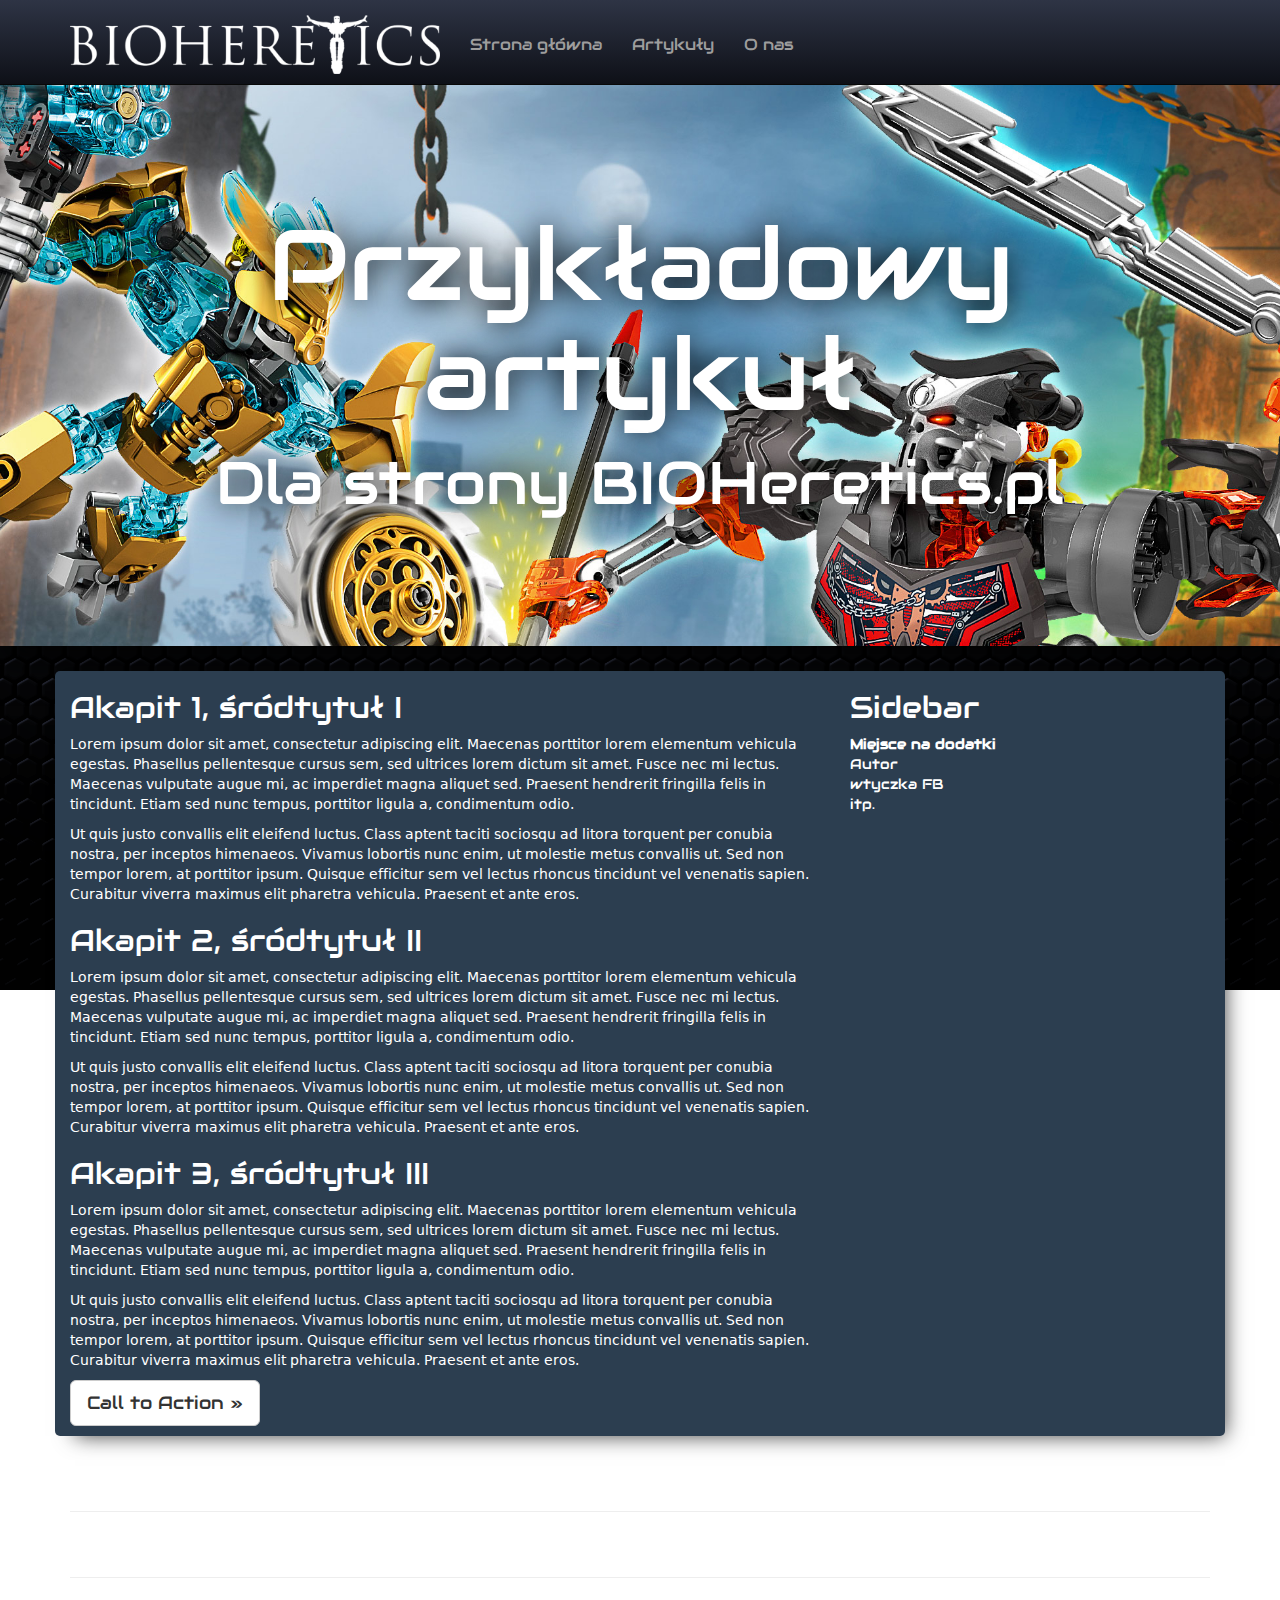
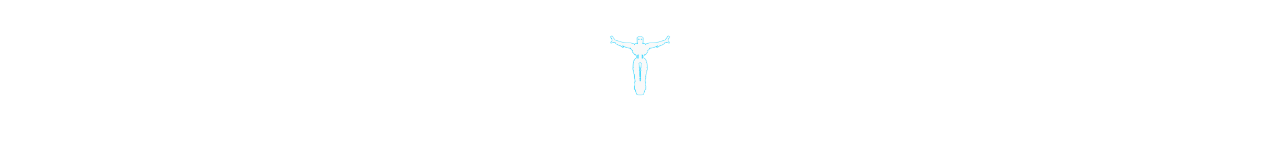
==== article/index.html @ 72b4900e "Added files via upload" ====
<!DOCTYPE html>
<html lang="en">

<head>

    <meta charset="utf-8">
    <meta http-equiv="X-UA-Compatible" content="IE=edge">
    <meta name="viewport" content="width=device-width, initial-scale=1">
    <meta name="description" content="">
    <meta name="author" content="">

    <title>BIOHeretics - Przykładowy artykuł</title>

    <!-- Bootstrap Core CSS -->
    <link href="css/bootstrap.min.css" rel="stylesheet">
	
	    <!-- Custom CSS -->
    <link href="css/portfolio-item.css" rel="stylesheet">

    <!-- Custom CSS -->
    <link href="css/style.css" rel="stylesheet">

    <!-- HTML5 Shim and Respond.js IE8 support of HTML5 elements and media queries -->
    <!-- WARNING: Respond.js doesn't work if you view the page via file:// -->
    <!--[if lt IE 9]>
        <script src="https://oss.maxcdn.com/libs/html5shiv/3.7.0/html5shiv.js"></script>
        <script src="https://oss.maxcdn.com/libs/respond.js/1.4.2/respond.min.js"></script>
    <![endif]-->

</head>

<body>

    <!-- Navigation -->
    <nav class="navbar navbar-inverse navbar-fixed-top" role="navigation">
        <div class="container">
            <!-- Brand and toggle get grouped for better mobile display -->

            <div class="navbar-header " id="header">
				<a class="navbar-brand col-lg-4 col-sm-6 col-xs-9" href="#">
						<img id="logo" class="img-responsive" src="img/full_logo_small.png" alt="BIOHeretics">
				</a>
				<button type="button" class="navbar-toggle" data-toggle="collapse" data-target="#bs-example-navbar-collapse-1">
                    <span class="sr-only">Toggle navigation</span>
                    <span class="icon-bar"></span>
                    <span class="icon-bar"></span>
                    <span class="icon-bar"></span>
                </button>
            
            <!-- Collect the nav links, forms, and other content for toggling -->
            <div class="collapse navbar-collapse col-lg-8 col-sm-6 col-xs-12" id="bs-example-navbar-collapse-1">
                <ul class="nav navbar-nav">
                    <li>
                        <a href="#">Strona główna</a>
                    </li>
                    <li>
                        <a href="#">Artykuły</a>
                    </li>
                    <li>
                        <a href="#">O nas</a>
                    </li>
                </ul>
            </div>
			</div>
            <!-- /.navbar-collapse -->
        </div>
        <!-- /.container -->
    </nav>
	
    <!-- Full Width Image Header -->
    <header class="header-image">
        <div class="headline">
            <div class="container">
                <h1>Przykładowy artykuł</h1>
                <h2>Dla strony BIOHeretics.pl</h2>
            </div>
        </div>
    </header>

     <!-- Page Content -->
    <div class="container">



        <div class="row" id="content">
            <div class="col-sm-8">
                <h2>Akapit 1, śródtytuł I</h2>
				<div id="text">
                <p>Lorem ipsum dolor sit amet, consectetur adipiscing elit. Maecenas porttitor lorem elementum vehicula egestas. 
				Phasellus pellentesque cursus sem, sed ultrices lorem dictum sit amet. Fusce nec mi lectus. Maecenas vulputate augue mi, ac imperdiet magna aliquet sed. 
				Praesent hendrerit fringilla felis in tincidunt. Etiam sed nunc tempus, porttitor ligula a, condimentum odio.</p>
                <p> Ut quis justo convallis elit eleifend luctus. 
				Class aptent taciti sociosqu ad litora torquent per conubia nostra, per inceptos himenaeos. Vivamus lobortis nunc enim, ut molestie metus convallis ut. 
				Sed non tempor lorem, at porttitor ipsum. Quisque efficitur sem vel lectus rhoncus tincidunt vel venenatis sapien. 
				Curabitur viverra maximus elit pharetra vehicula. Praesent et ante eros.
				</p>
				</div>
				
				<h2>Akapit 2, śródtytuł II</h2>
				<div id="text">
                <p>Lorem ipsum dolor sit amet, consectetur adipiscing elit. Maecenas porttitor lorem elementum vehicula egestas. 
				Phasellus pellentesque cursus sem, sed ultrices lorem dictum sit amet. Fusce nec mi lectus. Maecenas vulputate augue mi, ac imperdiet magna aliquet sed. 
				Praesent hendrerit fringilla felis in tincidunt. Etiam sed nunc tempus, porttitor ligula a, condimentum odio.</p>
                <p> Ut quis justo convallis elit eleifend luctus. 
				Class aptent taciti sociosqu ad litora torquent per conubia nostra, per inceptos himenaeos. Vivamus lobortis nunc enim, ut molestie metus convallis ut. 
				Sed non tempor lorem, at porttitor ipsum. Quisque efficitur sem vel lectus rhoncus tincidunt vel venenatis sapien. 
				Curabitur viverra maximus elit pharetra vehicula. Praesent et ante eros.
				</p>
				</div>
				
				<h2>Akapit 3, śródtytuł III</h2>
				<div id="text">
                <p>Lorem ipsum dolor sit amet, consectetur adipiscing elit. Maecenas porttitor lorem elementum vehicula egestas. 
				Phasellus pellentesque cursus sem, sed ultrices lorem dictum sit amet. Fusce nec mi lectus. Maecenas vulputate augue mi, ac imperdiet magna aliquet sed. 
				Praesent hendrerit fringilla felis in tincidunt. Etiam sed nunc tempus, porttitor ligula a, condimentum odio.</p>
                <p> Ut quis justo convallis elit eleifend luctus. 
				Class aptent taciti sociosqu ad litora torquent per conubia nostra, per inceptos himenaeos. Vivamus lobortis nunc enim, ut molestie metus convallis ut. 
				Sed non tempor lorem, at porttitor ipsum. Quisque efficitur sem vel lectus rhoncus tincidunt vel venenatis sapien. 
				Curabitur viverra maximus elit pharetra vehicula. Praesent et ante eros.
				</p>
				</div>
				
                <p>
                    <a class="btn btn-default btn-lg" href="#">Call to Action &raquo;</a>
                </p>
            </div>
            <div class="col-sm-4">
                <h2>Sidebar</h2>

                    <strong>Miejsce na dodatki</strong>
                    <br>Autor
                    <br>wtyczka FB
                    <br>itp.

            </div>
        </div>
        <!-- /.row -->



        <div class="row">

            <div class="col-lg-12">
                <h3 class="page-header" align="center">Podobne artykuły</h3>
            </div>

            <div class="col-md-3 col-sm-6">
                <a href="#">
                    <img class="img-responsive portfolio-item" src="http://placehold.it/1000x600" alt="">
                </a>
            </div>

            <div class="col-md-3 col-sm-6">
                <a href="#">
                    <img class="img-responsive portfolio-item" src="http://placehold.it/1000x600" alt="">
                </a>
            </div>

            <div class="col-md-3 col-sm-6">
                <a href="#">
                    <img class="img-responsive portfolio-item" src="http://placehold.it/1000x600" alt="">
                </a>
            </div>

            <div class="col-md-3 col-sm-6">
                <a href="#">
                    <img class="img-responsive portfolio-item" src="http://placehold.it/1000x600" alt="">
                </a>
            </div>

        </div>
        <!-- /.row -->

        <hr>

        <!-- Footer -->
			<footer>

            <div class="row">
				

                </div>
                <div class="col-lg-12" align="center">
					<img src="img/logo.png" style="width: 70px; heigth: 70px;" align="">
                    <p align="center" style="font-size: 10px;">LEGO, the LEGO logo and BIONICLE logo are trademarks and/or copyrights of the LEGO Group of companies which does not sponsor, 
					authorize or endorse this site. All other content is owned by their respective authors.</br>Copyright &copy; BIOHeretics 2015</p>
					
                </div>
            </div>
            <!-- /.row -->
        </footer>

        </div>
    <!-- /.container -->

    <!-- jQuery -->
    <script src="js/jquery.js"></script>

    <!-- Bootstrap Core JavaScript -->
    <script src="js/bootstrap.min.js"></script>

</body>

</html>
---- article/css/portfolio-item.css ----
/*!
 * Start Bootstrap - Portfolio Item HTML Template (http://startbootstrap.com)
 * Code licensed under the Apache License v2.0.
 * For details, see http://www.apache.org/licenses/LICENSE-2.0.
 */

body {
    padding-top: 70px; /* Required padding for .navbar-fixed-top. Remove if using .navbar-static-top. Change if height of navigation changes. */
}

.portfolio-item {
    margin-bottom: 25px;
}

footer {
    margin: 50px 0;
}
---- article/css/style.css ----
@font-face {
	font-family: "audiowide";
	src: url("../fonts/audiowide.ttf") format("truetype");
}

@font-face {	
	font-family: "bitstream";
	src: url("../fonts/bitstream.ttf") format("truetype");
}

body {

	font-family: audiowide;	
	background-image: url("../img/bg.png");
    background-repeat: no-repeat;
    background-attachment: fixed;
    background-position: center; 
	color: white;
}

div[id="content"]{
	background: #2c3e50;
	
	margin-top: 25px;
	
	border-radius: 5px 5px 5px 5px;
	-moz-border-radius: 5px 5px 5px 5px;
	-webkit-border-radius: 5px 5px 5px 5px;

	-webkit-box-shadow: 10px 10px 20px -10px rgba(0,0,0,0.75);
	-moz-box-shadow: 10px 10px 20px -10px rgba(0,0,0,0.75);
	box-shadow: 10px 10px 20px -10px rgba(0,0,0,0.75);
}

div[id="text"]{
font-family: bitstream;
}

.navbar-brand {
width: 400px;
height: 80px;	
}

.navbar{
 min-height: 80px;
}

.navbar-toggle{
margin-top: 25px;
margin-right: 25px;
}

.navbar-fixed-top {
background: rgba(46,52,69,1);
background: -moz-linear-gradient(top, rgba(46,52,69,1) 0%, rgba(14,16,23,1) 100%);
background: -webkit-gradient(left top, left bottom, color-stop(0%, rgba(46,52,69,1)), color-stop(100%, rgba(14,16,23,1)));
background: -webkit-linear-gradient(top, rgba(46,52,69,1) 0%, rgba(14,16,23,1) 100%);
background: -o-linear-gradient(top, rgba(46,52,69,1) 0%, rgba(14,16,23,1) 100%);
background: -ms-linear-gradient(top, rgba(46,52,69,1) 0%, rgba(14,16,23,1) 100%);
background: linear-gradient(to bottom, rgba(46,52,69,1) 0%, rgba(14,16,23,1) 100%);
filter: progid:DXImageTransform.Microsoft.gradient( startColorstr='#2e3445', endColorstr='#0e1017', GradientType=0 );

min-height: 85px;
font-size: 16px;
}

.navbar-nav {
  margin-top: 20px;
  height: auto;
  float: left;
}

.page-header {
	color: white;
}

footer {
	color: white;
	margin: 50px 0;
}

.header-image {
    display: block;
    width: 100%;
    text-align: center;
    background: url("../img/fight.jpg") no-repeat center center scroll;
    -webkit-background-size: cover;
    -moz-background-size: cover;
    background-size: cover;
    -o-background-size: cover;
	
	-webkit-box-shadow: 0px 15px 30px 0px rgba(0,0,0,0.75);
	-moz-box-shadow: 0px 15px 30px 0px rgba(0,0,0,0.75);
	box-shadow: 0px 15px 30px 0px rgba(0,0,0,0.75);
}

.headline {
    padding: 120px 0;
}

.headline h1 {
    font-size: 100px;
	text-shadow: 0 0 30px black;
}

.headline h2 {
    font-size: 60px;
	text-shadow: 0 0 30px black;
}

.featurette-divider {
    margin: 80px 0;
}

.featurette {
    overflow: hidden;
}

.featurette-image.pull-left {
    margin-right: 40px;
}

.featurette-image.pull-right {
    margin-left: 40px;
}

.featurette-heading {
    font-size: 50px;
}

footer {
    margin: 50px 0;
}

@media(max-width:1200px) {
    .headline h1 {
        font-size: 140px;
    }

    .headline h2 {
        font-size: 63px;
    }

    .featurette-divider {
        margin: 50px 0;
    }

    .featurette-image.pull-left {
        margin-right: 20px;
    }

    .featurette-image.pull-right {
        margin-left: 20px;
    }

    .featurette-heading {
        font-size: 35px;
    }
}

@media(max-width:991px) {
    .headline h1 {
        font-size: 105px;
    }

    .headline h2 {
        font-size: 50px;
    }

    .featurette-divider {
        margin: 40px 0;
    }

    .featurette-image {
        max-width: 50%;
    }

    .featurette-image.pull-left {
        margin-right: 10px;
    }

    .featurette-image.pull-right {
        margin-left: 10px;
    }

    .featurette-heading {
        font-size: 30px;
    }
}

@media(max-width:768px) {
    .container {
        margin: 0 15px;
    }

    .featurette-divider {
        margin: 40px 0;
    }

    .featurette-heading {
        font-size: 25px;
    }
}

@media(max-width:668px) {
    .headline h1 {
        font-size: 70px;
    }

    .headline h2 {
        font-size: 32px;
    }

    .featurette-divider {
        margin: 30px 0;
    }
}

@media(max-width:640px) {
    .headline {
        padding: 75px 0 25px 0;
    }

    .headline h1 {
        font-size: 60px;
    }

    .headline h2 {
        font-size: 30px;
    }
}

@media(max-width:375px) {
    .featurette-divider {
        margin: 10px 0;
    }

    .featurette-image {
        max-width: 100%;
    }

    .featurette-image.pull-left {
        margin-right: 0;
        margin-bottom: 10px;
    }

    .featurette-image.pull-right {
        margin-bottom: 10px;
        margin-left: 0;
    }
}
div[id="description"]{
	font-family: bitstream;
}
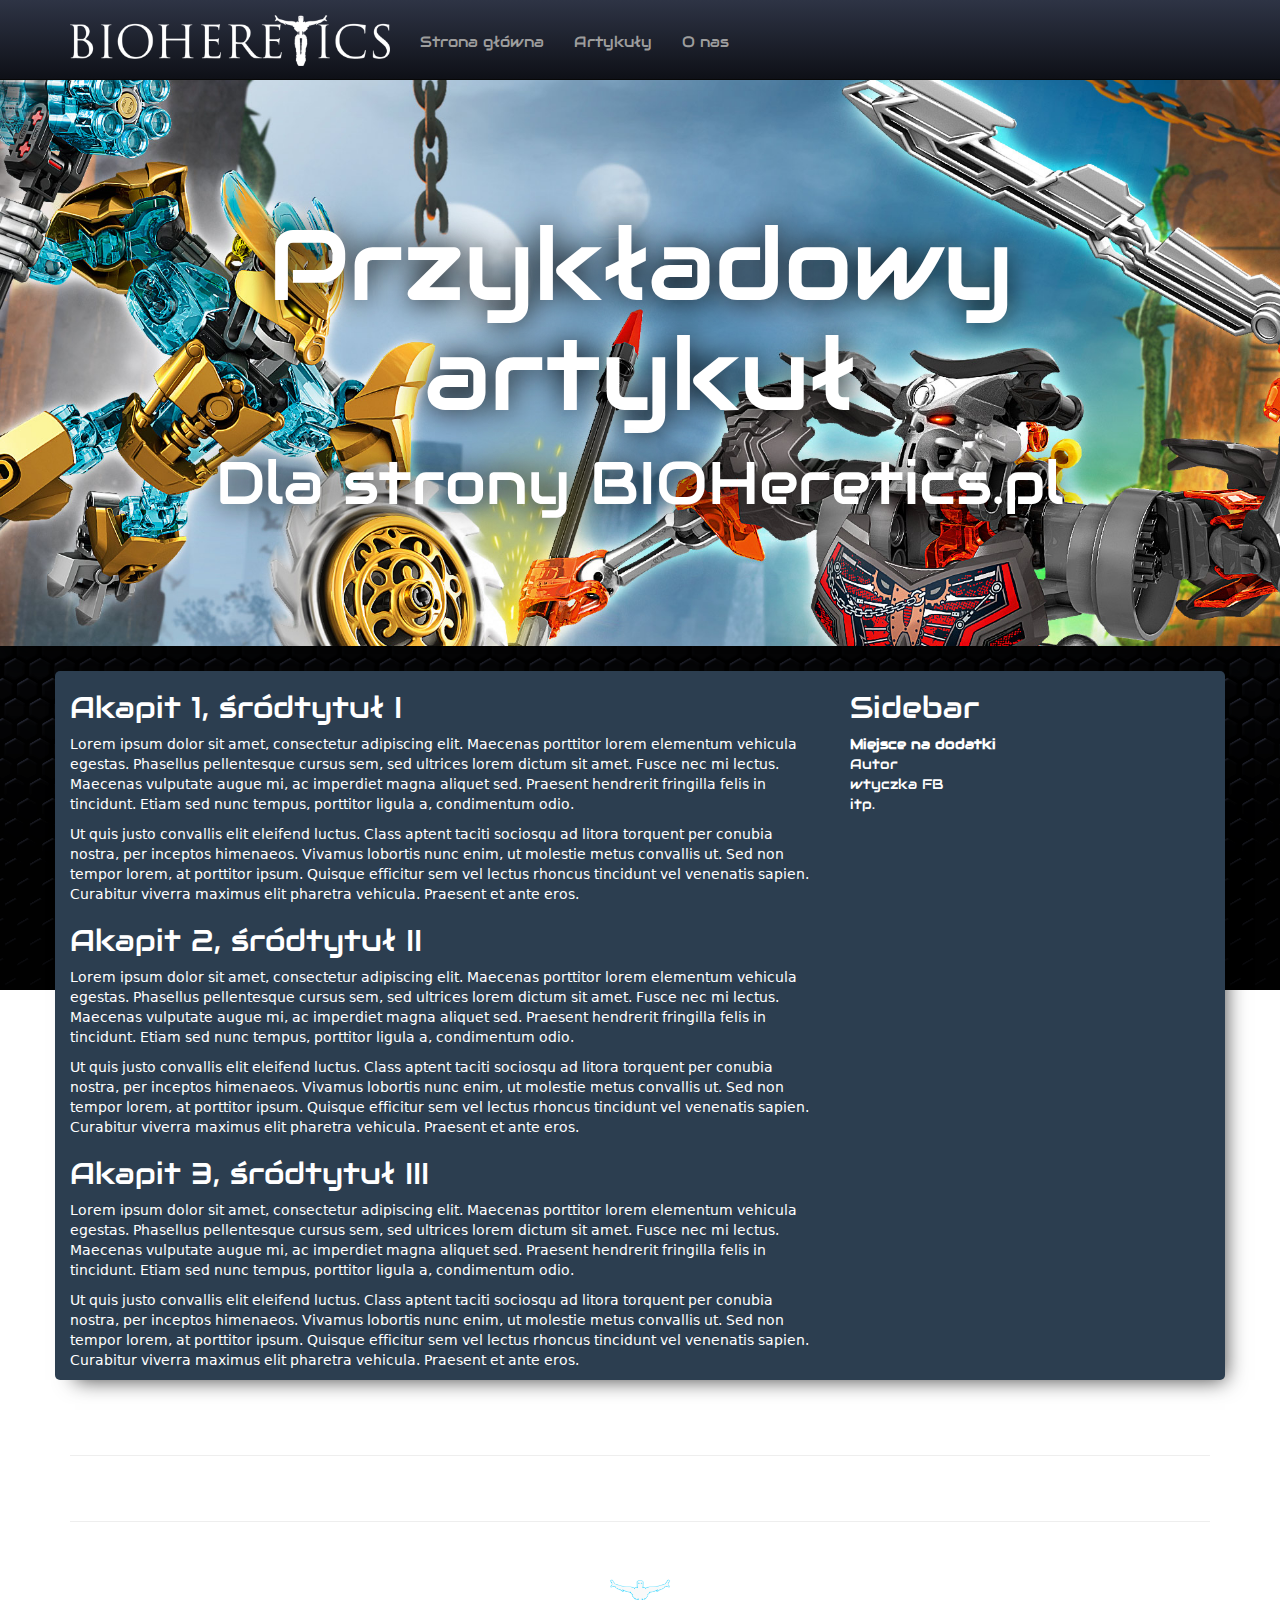
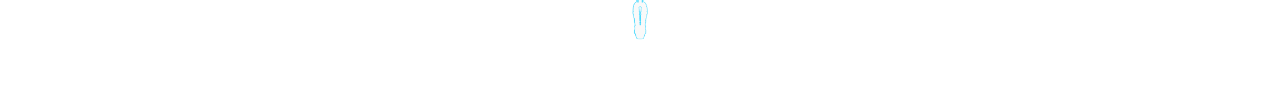
==== commit d1a66bec: "Elementy formularzy" ====
--- a/article/index.html
+++ b/article/index.html
@@ -119,10 +119,7 @@
 				Curabitur viverra maximus elit pharetra vehicula. Praesent et ante eros.
 				</p>
 				</div>
-				
-                <p>
-                    <a class="btn btn-default btn-lg" href="#">Call to Action &raquo;</a>
-                </p>
+
             </div>
             <div class="col-sm-4">
                 <h2>Sidebar</h2>
@@ -182,7 +179,7 @@
                 </div>
                 <div class="col-lg-12" align="center">
 					<img src="img/logo.png" style="width: 70px; heigth: 70px;" align="">
-                    <p align="center" style="font-size: 10px;">LEGO, the LEGO logo and BIONICLE logo are trademarks and/or copyrights of the LEGO Group of companies which does not sponsor, 
+                    <p align="center" style="font-size: 10px; margin-top: 5px;">LEGO, the LEGO logo and BIONICLE logo are trademarks and/or copyrights of the LEGO Group of companies which does not sponsor, 
 					authorize or endorse this site. All other content is owned by their respective authors.</br>Copyright &copy; BIOHeretics 2015</p>
 					
                 </div>
--- a/article/css/style.css
+++ b/article/css/style.css
@@ -20,7 +20,7 @@
 }
 
 div[id="content"]{
-	background: #2c3e50;
+	background: rgba(44,62,80,1);
 	
 	margin-top: 25px;
 	
@@ -38,12 +38,13 @@
 }
 
 .navbar-brand {
-width: 400px;
-height: 80px;	
+width: 350px;
+height: 70px;	
+float: left;
 }
 
 .navbar{
- min-height: 80px;
+ min-height: 70px;
 }
 
 .navbar-toggle{
@@ -61,14 +62,14 @@
 background: linear-gradient(to bottom, rgba(46,52,69,1) 0%, rgba(14,16,23,1) 100%);
 filter: progid:DXImageTransform.Microsoft.gradient( startColorstr='#2e3445', endColorstr='#0e1017', GradientType=0 );
 
-min-height: 85px;
-font-size: 16px;
+min-height: 80px;
+font-size: 15px;
 }
 
 .navbar-nav {
-  margin-top: 20px;
+  margin-top: 17px;
   height: auto;
-  float: left;
+	float: right;
 }
 
 .page-header {
